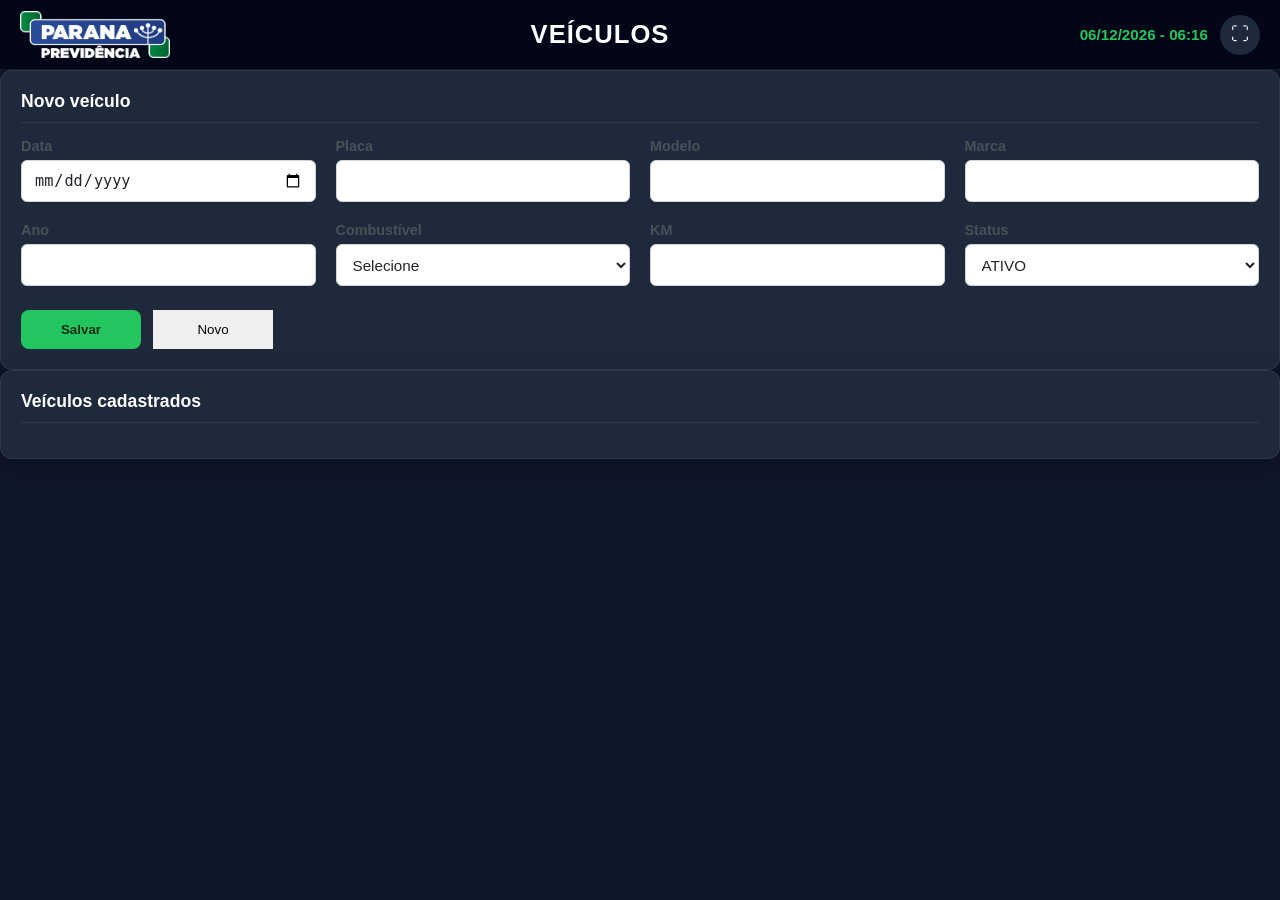
==== veiculos.html @ a812ac51 "Add files via upload" ====
<!DOCTYPE html>

<html lang="pt-BR">

<head>

    <meta charset="UTF-8">

    <meta
        name="viewport"
        content="width=device-width, initial-scale=1.0">

    <title>Painel Frota - Veículos</title>

    <link
        rel="stylesheet"
        href="css/style.css">

    <link
        rel="stylesheet"
        href="css/table.css">

    <link
        rel="stylesheet"
        href="css/forms.css">

    <link
        rel="stylesheet"
        href="css/loading.css">

</head>

<body>

    <!-- =============================================================== -->
    <!-- CABEÇALHO -->
    <!-- =============================================================== -->

 <header class="header">

          <div class="header-logo">
              
            <img src="assets/img/logo.png" alt="Logo Frota">
              
            </div>

            <div class="header-title">
                
                        <h1> VEÍCULOS </h1>
                
            </div>

            <div class="header-info">
                    
            <div id="clock"

            class="clock"  aria-label="Relógio">

            </div>

            <button

            id="btnFullscreen"

            class="btn-icon"  aria-label="Tela cheia">

                        ⛶

            </button>

            </div>

     
</header>

    <main class="container">

        <!-- =========================================================== -->
        <!-- FORMULÁRIO -->
        <!-- =========================================================== -->

        <section class="card">

            <h2 id="tituloFormulario">

                Novo veículo

            </h2>

            <form id="formVeiculo">

                <div class="grid">

                    <div class="field">

                        <label for="data">

                            Data

                        </label>

                        <input
                            type="date"
                            id="data"
                            required>

                    </div>

                    <div class="field">

                        <label for="placa">

                            Placa

                        </label>

                        <input
                            type="text"
                            id="placa"
                            maxlength="8"
                            required>

                    </div>

                    <div class="field">

                        <label for="modelo">

                            Modelo

                        </label>

                        <input
                            type="text"
                            id="modelo"
                            required>

                    </div>

                    <div class="field">

                        <label for="marca">

                            Marca

                        </label>

                        <input
                            type="text"
                            id="marca"
                            required>

                    </div>

                    <div class="field">

                        <label for="ano">

                            Ano

                        </label>

                        <input
                            type="number"
                            id="ano"
                            min="1900"
                            max="2100">

                    </div>

                    <div class="field">

                        <label for="combustivel">

                            Combustível

                        </label>

                        <select
                            id="combustivel">

                            <option value="">

                                Selecione

                            </option>

                            <option value="GASOLINA">

                                GASOLINA

                            </option>

                            <option value="ETANOL">

                                ETANOL

                            </option>

                            <option value="FLEX">

                                FLEX

                            </option>

                            <option value="DIESEL">

                                DIESEL

                            </option>

                            <option value="ELÉTRICO">

                                ELÉTRICO

                            </option>

                            <option value="HÍBRIDO">

                                HÍBRIDO

                            </option>

                        </select>

                    </div>

                    <div class="field">

                        <label for="km">

                            KM

                        </label>

                        <input
                            type="number"
                            id="km"
                            min="0">

                    </div>

                    <div class="field">

                        <label for="status">

                            Status

                        </label>

                        <select
                            id="status">

                            <option value="ATIVO">

                                ATIVO

                            </option>

                            <option value="MANUTENÇÃO">

                                MANUTENÇÃO

                            </option>

                            <option value="INATIVO">

                                INATIVO

                            </option>

                        </select>

                    </div>

                </div>

                <div class="buttons">

                    <button
                        type="submit"
                        class="btn btn-primary">

                        Salvar

                    </button>

                    <button
                        type="button"
                        id="btnNovo"
                        class="btn">

                        Novo

                    </button>

                </div>

            </form>

        </section>

        <!-- =========================================================== -->
        <!-- TABELA -->
        <!-- =========================================================== -->

        <section class="card">

            <h2>

                Veículos cadastrados

            </h2>

            <div id="tabelaVeiculos">

            </div>

        </section>

    </main>

    <!-- =============================================================== -->
    <!-- SCRIPT -->
    <!-- =============================================================== -->

    <script
        type="module"
        src="js/pages/veiculos.js">
    </script>

</body>

</html>
---- css/style.css ----
/* ==========================================================================
   PAINEL FROTA
   CSS GLOBAL
   Arquivo: css/style.css
========================================================================== */


/* ==========================================================================
   RESET
========================================================================== */

* {

    margin: 0;

    padding: 0;

    box-sizing: border-box;

}


html {

    width: 100%;

    height: 100%;

}


body {

    min-height: 100vh;

    width: 100%;

    font-family:

        "Inter",
        "Segoe UI",
        Arial,
        sans-serif;

    background:

        #0f172a;

    color:

        #e5e7eb;

    overflow-x: hidden;

}

/* ==========================================================================
   VARIÁVEIS
========================================================================== */

:root {

    /* Fundo */

    --bg-primary:

        #0f172a;

   
    --bg-secondary:

        #111827;



    --bg-card:

        #1e293b;



    /* Cores */


    --primary:

        #22c55e;



    --primary-dark:

        #16a34a;



    --danger:

        #ef4444;



    --warning:

        #f59e0b;



    --info:

        #38bdf8;



    --text:

        #e5e7eb;



    --text-muted:

        #94a3b8;



    --border:

        rgba(255,255,255,.08);



    /* Layout */


    --header-height:

        70px;



    --radius:

        12px;


    --shadow:

        0 10px 30px rgba(0,0,0,.25);

}

/* ==========================================================================
   HEADER GLOBAL
========================================================================== */

.header {

    height:

        var(--header-height);

    width:

        100%;


    display:

        grid;


    grid-template-columns:

        180px 1fr 260px;


    align-items:

        center;


    padding:

        0 20px;


    background:

        #020617;


    border-bottom:

        1px solid var(--border);


    position:

        sticky;


    top:

        0;


    z-index:

        1000;

}


/* LOGO */

.header-logo {

    display:

        flex;


    align-items:

        center;

}


.header-logo img {

    max-height:

        50px;


    max-width:

        150px;


    object-fit:

        contain;

}


/* TÍTULO */

.header-title {

    text-align:

        center;

}


.header-title h1 {

    font-size:

        1.6rem;


    font-weight:

        700;


    letter-spacing:

        1px;


    color:

        #ffffff;

}


/* INFORMAÇÕES */

.header-info {


    display:

        flex;


    justify-content:

        flex-end;


    align-items:

        center;

   
    gap:

        12px;

}


.clock {

    font-size:

        .95rem;


    color:

        var(--primary);


    font-weight:

        600;


    white-space:

        nowrap;

}

/* ==========================================================================
   BOTÕES GLOBAIS
========================================================================== */

button {

    border:

        none;


    cursor:

        pointer;


    font-family:

        inherit;

}


.btn-icon {

    width:

        40px;


    height:

        40px;


    border-radius:

        50%;


    background:

        var(--bg-card);


    color:

        white;


    font-size:

        18px;


    display:

        flex;


    align-items:

        center;


    justify-content:

        center;


    transition:

        .2s;

}


.btn-icon:hover {

    background:

        var(--primary);


    color:

        #000;

}


/* ==========================================================================
   CONTAINERS
========================================================================== */

.page-container {

    width:

        100%;


    min-height:

        calc(100vh - var(--header-height));


    padding:

        20px;

}


.home-container {

    min-height:

        calc(100vh - var(--header-height));


    display:

        flex;


    align-items:

        center;


    justify-content:

        center;


    padding:

        30px;

}


/* ==========================================================================
   CARD BASE
========================================================================== */

.card {

    background:

        var(--bg-card);


    border:

        1px solid var(--border);


    border-radius:

        var(--radius);


    box-shadow:

        var(--shadow);


    padding:

        20px;

}


.card h2 {

    margin-bottom:

        15px;


    font-size:

        1.1rem;


    color:

        #ffffff;


    border-bottom:

        1px solid var(--border);


    padding-bottom:

        10px;

}


/* ==========================================================================
   FORMULÁRIOS
========================================================================== */

.form-grid {

    display:

        grid;


    grid-template-columns:

        repeat(auto-fit,minmax(220px,1fr));


    gap:

        15px;

}


.form-group {

    display:

        flex;


    flex-direction:

        column;


    gap:

        6px;

}


.form-group label {

    color:

        var(--text-muted);


    font-size:

        .85rem;

}


input,
select,
textarea {

    width:

        100%;


    background:

        #020617;


    color:

        white;


    border:

        1px solid var(--border);


    border-radius:

        8px;


    padding:

        10px;


    outline:

        none;

}


input:focus,
select:focus,
textarea:focus {

    border-color:

        var(--primary);

}


.full {

    grid-column:

        1 / -1;

}


/* ==========================================================================
   AÇÕES
========================================================================== */

.form-actions {

    grid-column:

        1 / -1;


    display:

        flex;


    gap:

        10px;

}


.btn-primary {

    background:

        var(--primary);


    color:

        #052e16;


    padding:

        12px 25px;


    border-radius:

        8px;


    font-weight:

        700;

}


.btn-primary:hover {

    background:

        var(--primary-dark);


    color:

        white;

}


.btn-secondary {

    background:

        #334155;


    color:

        white;


    padding:

        12px 25px;


    border-radius:

        8px;

}


/* ==========================================================================
   RESPONSIVO
========================================================================== */

@media(max-width:900px){

    .header {

        grid-template-columns:

            80px 1fr 120px;

    }


    .header-title h1 {

        font-size:

            1rem;

    }

}
---- css/table.css ----
/* ==========================================================================
   TABLE
   Painel Frota
   Arquivo: css/table.css
   ========================================================================== */

/* ==========================================================================
   CONTAINER
   ========================================================================== */

.table-container {

    width: 100%;

    overflow-x: auto;

}

/* ==========================================================================
   TABELA
   ========================================================================== */

.table {

    width: 100%;

    border-collapse: collapse;

    background: #fff;

    border-radius: 8px;

    overflow: hidden;

}

/* ==========================================================================
   CABEÇALHO
   ========================================================================== */

.table thead {

    background: #0d6efd;

}

.table th {

    padding: 12px 16px;

    color: #fff;

    font-size: 14px;

    font-weight: 600;

    text-align: left;

    white-space: nowrap;

}

/* ==========================================================================
   CORPO
   ========================================================================== */

.table td {

    padding: 12px 16px;

    border-bottom: 1px solid #e9ecef;

    font-size: 14px;

    color: #333;

    vertical-align: middle;

}

.table tbody tr {

    transition: background-color .2s;

}

.table tbody tr:hover {

    background: #f8f9fa;

}

.table tbody tr:last-child td {

    border-bottom: none;

}

/* ==========================================================================
   LINHA VAZIA
   ========================================================================== */

.table-empty {

    text-align: center;

    padding: 24px;

    color: #6c757d;

    font-style: italic;

}

/* ==========================================================================
   AÇÕES
   ========================================================================== */

.table-actions {

    display: flex;

    align-items: center;

    justify-content: center;

    gap: 8px;

}

/* ==========================================================================
   BOTÕES
   ========================================================================== */

.table-actions button {

    padding: 6px 12px;

    border: none;

    border-radius: 4px;

    cursor: pointer;

    font-size: 13px;

    transition: .2s;

}

.table-actions button:hover {

    opacity: .90;

}

.btn-edit {

    background: #ffc107;

    color: #212529;

}

.btn-delete {

    background: #dc3545;

    color: #fff;

}

.btn-view {

    background: #0dcaf0;

    color: #fff;

}

.btn-print {

    background: #6c757d;

    color: #fff;

}

/* ==========================================================================
   ALINHAMENTO
   ========================================================================== */

.table td.text-center,
.table th.text-center {

    text-align: center;

}

.table td.text-right,
.table th.text-right {

    text-align: right;

}

.table td.text-left,
.table th.text-left {

    text-align: left;

}

/* ==========================================================================
   RESPONSIVO
   ========================================================================== */

@media (max-width: 768px) {

    .table {

        min-width: 700px;

    }

}
---- css/forms.css ----
/* ==========================================================================
   FORMS
   Painel Frota
   Arquivo: css/forms.css
   ========================================================================== */

/* ==========================================================================
   FORMULÁRIO
   ========================================================================== */

form {

    width: 100%;

}

/* ==========================================================================
   GRID
   ========================================================================== */

.grid {

    display: grid;

    grid-template-columns: repeat(auto-fit, minmax(240px, 1fr));

    gap: 20px;

}

/* ==========================================================================
   CAMPOS
   ========================================================================== */

.field {

    display: flex;

    flex-direction: column;

}

.field label {

    margin-bottom: 6px;

    font-size: .90rem;

    font-weight: 600;

    color: #495057;

}

/* ==========================================================================
   INPUTS
   ========================================================================== */

.field input,

.field select,

.field textarea {

    width: 100%;

    min-height: 42px;

    padding: 10px 12px;

    border: 1px solid #ced4da;

    border-radius: 6px;

    background: #fff;

    color: #212529;

    font-size: .95rem;

    transition:
        border-color .2s,
        box-shadow .2s;

}

/* ==========================================================================
   TEXTAREA
   ========================================================================== */

.field textarea {

    min-height: 90px;

    resize: vertical;

}

/* ==========================================================================
   FOCO
   ========================================================================== */

.field input:focus,

.field select:focus,

.field textarea:focus {

    outline: none;

    border-color: #0d6efd;

    box-shadow: 0 0 0 3px rgba(13,110,253,.15);

}

/* ==========================================================================
   PLACEHOLDER
   ========================================================================== */

.field input::placeholder,

.field textarea::placeholder {

    color: #adb5bd;

}

/* ==========================================================================
   DESABILITADO
   ========================================================================== */

.field input:disabled,

.field select:disabled,

.field textarea:disabled {

    background: #f8f9fa;

    color: #6c757d;

    cursor: not-allowed;

}

/* ==========================================================================
   OBRIGATÓRIO
   ========================================================================== */

.field label.required::after {

    content: " *";

    color: #dc3545;

}

/* ==========================================================================
   ERRO
   ========================================================================== */

.field.error input,

.field.error select,

.field.error textarea {

    border-color: #dc3545;

}

.field-error {

    margin-top: 4px;

    font-size: .80rem;

    color: #dc3545;

}

/* ==========================================================================
   BOTÕES
   ========================================================================== */

.buttons {

    display: flex;

    flex-wrap: wrap;

    gap: 12px;

    margin-top: 24px;

}

.buttons .btn {

    min-width: 120px;

}

/* ==========================================================================
   LINHA COMPLETA
   ========================================================================== */

.field.full {

    grid-column: 1 / -1;

}

/* ==========================================================================
   RESPONSIVO
   ========================================================================== */

@media (max-width: 768px) {

    .grid {

        grid-template-columns: 1fr;

        gap: 16px;

    }

    .buttons {

        flex-direction: column;

        align-items: stretch;

    }

    .buttons .btn {

        width: 100%;

    }

}
---- css/loading.css ----
/* ==========================================================================
   LOADING
   Painel Frota
   Arquivo: css/loading.css
   ========================================================================== */

/* ==========================================================================
   OVERLAY
   ========================================================================== */

.loading {

    position: fixed;

    inset: 0;

    display: flex;

    justify-content: center;

    align-items: center;

    background: rgba(255,255,255,.70);

    backdrop-filter: blur(2px);

    z-index: 9999;

}

/* ==========================================================================
   OCULTO
   ========================================================================== */

.loading[hidden] {

    display: none;

}

/* ==========================================================================
   CONTEÚDO
   ========================================================================== */

.loading-content {

    display: flex;

    flex-direction: column;

    align-items: center;

    gap: 16px;

    padding: 24px 32px;

    background: #ffffff;

    border-radius: 10px;

    box-shadow: 0 6px 18px rgba(0,0,0,.18);

}

/* ==========================================================================
   SPINNER
   ========================================================================== */

.loading-spinner {

    width: 48px;

    height: 48px;

    border: 5px solid #d9d9d9;

    border-top-color: #0d6efd;

    border-radius: 50%;

    animation: loading-spin .8s linear infinite;

}

/* ==========================================================================
   TEXTO
   ========================================================================== */

.loading-text {

    font-size: .95rem;

    font-weight: 600;

    color: #555;

    letter-spacing: .3px;

}

/* ==========================================================================
   ANIMAÇÃO
   ========================================================================== */

@keyframes loading-spin {

    from {

        transform: rotate(0deg);

    }

    to {

        transform: rotate(360deg);

    }

}
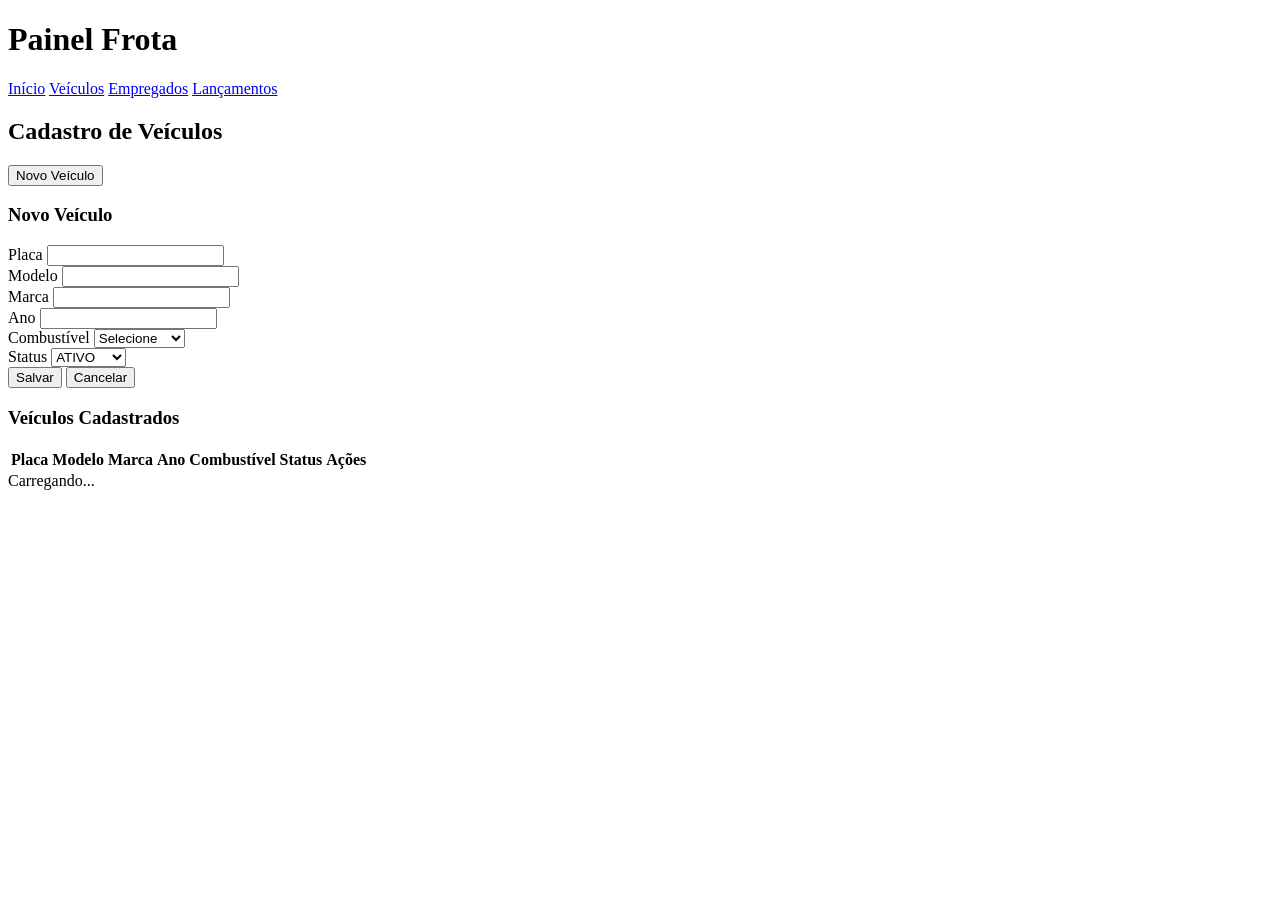
==== commit d1af5b98: "Update veiculos.html" ====
--- a/veiculos.html
+++ b/veiculos.html
@@ -1,333 +1,295 @@
 <!DOCTYPE html>
-
 <html lang="pt-BR">
 
 <head>
-
     <meta charset="UTF-8">
-
-    <meta
-        name="viewport"
-        content="width=device-width, initial-scale=1.0">
-
-    <title>Painel Frota - Veículos</title>
-
-    <link
-        rel="stylesheet"
-        href="css/style.css">
-
-    <link
-        rel="stylesheet"
-        href="css/table.css">
-
-    <link
-        rel="stylesheet"
-        href="css/forms.css">
-
-    <link
-        rel="stylesheet"
-        href="css/loading.css">
-
+    <meta name="viewport" content="width=device-width, initial-scale=1.0">
+
+    <title>Veículos - Painel Frota</title>
+
+    <link rel="stylesheet" href="./css/global.css">
+    <link rel="stylesheet" href="./css/veiculos.css">
 </head>
 
 <body>
 
-    <!-- =============================================================== -->
-    <!-- CABEÇALHO -->
-    <!-- =============================================================== -->
-
- <header class="header">
-
-          <div class="header-logo">
-              
-            <img src="assets/img/logo.png" alt="Logo Frota">
-              
-            </div>
-
-            <div class="header-title">
-                
-                        <h1> VEÍCULOS </h1>
-                
-            </div>
-
-            <div class="header-info">
-                    
-            <div id="clock"
-
-            class="clock"  aria-label="Relógio">
-
-            </div>
-
-            <button
-
-            id="btnFullscreen"
-
-            class="btn-icon"  aria-label="Tela cheia">
-
-                        ⛶
-
-            </button>
-
-            </div>
-
-     
+<header class="cabecalho">
+
+    <h1>Painel Frota</h1>
+
+    <nav>
+        <a href="index.html">Início</a>
+        <a href="veiculos.html" class="ativo">Veículos</a>
+        <a href="empregados.html">Empregados</a>
+        <a href="lancamentos.html">Lançamentos</a>
+    </nav>
+
 </header>
 
-    <main class="container">
-
-        <!-- =========================================================== -->
-        <!-- FORMULÁRIO -->
-        <!-- =========================================================== -->
-
-        <section class="card">
-
-            <h2 id="tituloFormulario">
-
-                Novo veículo
-
-            </h2>
-
-            <form id="formVeiculo">
-
-                <div class="grid">
-
-                    <div class="field">
-
-                        <label for="data">
-
-                            Data
-
-                        </label>
-
-                        <input
-                            type="date"
-                            id="data"
-                            required>
-
-                    </div>
-
-                    <div class="field">
-
-                        <label for="placa">
-
-                            Placa
-
-                        </label>
-
-                        <input
-                            type="text"
-                            id="placa"
-                            maxlength="8"
-                            required>
-
-                    </div>
-
-                    <div class="field">
-
-                        <label for="modelo">
-
-                            Modelo
-
-                        </label>
-
-                        <input
-                            type="text"
-                            id="modelo"
-                            required>
-
-                    </div>
-
-                    <div class="field">
-
-                        <label for="marca">
-
-                            Marca
-
-                        </label>
-
-                        <input
-                            type="text"
-                            id="marca"
-                            required>
-
-                    </div>
-
-                    <div class="field">
-
-                        <label for="ano">
-
-                            Ano
-
-                        </label>
-
-                        <input
-                            type="number"
-                            id="ano"
-                            min="1900"
-                            max="2100">
-
-                    </div>
-
-                    <div class="field">
-
-                        <label for="combustivel">
-
-                            Combustível
-
-                        </label>
-
-                        <select
-                            id="combustivel">
-
-                            <option value="">
-
-                                Selecione
-
-                            </option>
-
-                            <option value="GASOLINA">
-
-                                GASOLINA
-
-                            </option>
-
-                            <option value="ETANOL">
-
-                                ETANOL
-
-                            </option>
-
-                            <option value="FLEX">
-
-                                FLEX
-
-                            </option>
-
-                            <option value="DIESEL">
-
-                                DIESEL
-
-                            </option>
-
-                            <option value="ELÉTRICO">
-
-                                ELÉTRICO
-
-                            </option>
-
-                            <option value="HÍBRIDO">
-
-                                HÍBRIDO
-
-                            </option>
-
-                        </select>
-
-                    </div>
-
-                    <div class="field">
-
-                        <label for="km">
-
-                            KM
-
-                        </label>
-
-                        <input
-                            type="number"
-                            id="km"
-                            min="0">
-
-                    </div>
-
-                    <div class="field">
-
-                        <label for="status">
-
-                            Status
-
-                        </label>
-
-                        <select
-                            id="status">
-
-                            <option value="ATIVO">
-
-                                ATIVO
-
-                            </option>
-
-                            <option value="MANUTENÇÃO">
-
-                                MANUTENÇÃO
-
-                            </option>
-
-                            <option value="INATIVO">
-
-                                INATIVO
-
-                            </option>
-
-                        </select>
-
-                    </div>
-
-                </div>
-
-                <div class="buttons">
-
-                    <button
-                        type="submit"
-                        class="btn btn-primary">
-
-                        Salvar
-
-                    </button>
-
-                    <button
-                        type="button"
-                        id="btnNovo"
-                        class="btn">
-
-                        Novo
-
-                    </button>
-
-                </div>
-
-            </form>
-
-        </section>
-
-        <!-- =========================================================== -->
-        <!-- TABELA -->
-        <!-- =========================================================== -->
-
-        <section class="card">
-
-            <h2>
-
-                Veículos cadastrados
-
-            </h2>
-
-            <div id="tabelaVeiculos">
-
-            </div>
-
-        </section>
-
-    </main>
-
-    <!-- =============================================================== -->
-    <!-- SCRIPT -->
-    <!-- =============================================================== -->
-
-    <script
-        type="module"
-        src="js/pages/veiculos.js">
-    </script>
+
+<main class="container">
+
+
+    <section class="cabecalho-pagina">
+
+        <h2>Cadastro de Veículos</h2>
+
+        <button 
+            id="btnNovo"
+            type="button">
+            Novo Veículo
+        </button>
+
+    </section>
+
+
+
+    <section class="card formulario">
+
+
+        <h3 id="tituloFormulario">
+            Novo Veículo
+        </h3>
+
+
+        <form id="formVeiculo">
+
+
+            <input 
+                type="hidden"
+                id="id">
+
+
+
+            <div class="campo">
+
+                <label for="placa">
+                    Placa
+                </label>
+
+                <input
+                    id="placa"
+                    name="Placa"
+                    type="text"
+                    maxlength="8"
+                    required>
+
+            </div>
+
+
+
+            <div class="campo">
+
+                <label for="modelo">
+                    Modelo
+                </label>
+
+                <input
+                    id="modelo"
+                    name="Modelo"
+                    type="text"
+                    required>
+
+            </div>
+
+
+
+            <div class="campo">
+
+                <label for="marca">
+                    Marca
+                </label>
+
+                <input
+                    id="marca"
+                    name="Marca"
+                    type="text">
+
+            </div>
+
+
+
+            <div class="campo">
+
+                <label for="ano">
+                    Ano
+                </label>
+
+                <input
+                    id="ano"
+                    name="Ano"
+                    type="number">
+
+            </div>
+
+
+
+            <div class="campo">
+
+                <label for="combustivel">
+                    Combustível
+                </label>
+
+                <select id="combustivel"
+                        name="Combustível">
+
+                    <option value="">
+                        Selecione
+                    </option>
+
+                    <option value="GASOLINA">
+                        GASOLINA
+                    </option>
+
+                    <option value="ETANOL">
+                        ETANOL
+                    </option>
+
+                    <option value="DIESEL">
+                        DIESEL
+                    </option>
+
+                    <option value="FLEX">
+                        FLEX
+                    </option>
+
+                </select>
+
+            </div>
+
+
+
+            <div class="campo">
+
+                <label for="status">
+                    Status
+                </label>
+
+                <select 
+                    id="status"
+                    name="Status">
+
+                    <option value="ATIVO">
+                        ATIVO
+                    </option>
+
+                    <option value="INATIVO">
+                        INATIVO
+                    </option>
+
+                </select>
+
+            </div>
+
+
+
+            <div class="acoes">
+
+                <button 
+                    type="submit">
+                    Salvar
+                </button>
+
+
+                <button 
+                    id="btnCancelar"
+                    type="button">
+
+                    Cancelar
+
+                </button>
+
+            </div>
+
+
+
+        </form>
+
+
+    </section>
+
+
+
+
+
+    <section class="card">
+
+
+        <h3>
+            Veículos Cadastrados
+        </h3>
+
+
+
+        <table 
+            id="tabelaVeiculos">
+
+
+            <thead>
+
+                <tr>
+
+                    <th>
+                        Placa
+                    </th>
+
+                    <th>
+                        Modelo
+                    </th>
+
+                    <th>
+                        Marca
+                    </th>
+
+                    <th>
+                        Ano
+                    </th>
+
+                    <th>
+                        Combustível
+                    </th>
+
+                    <th>
+                        Status
+                    </th>
+
+                    <th>
+                        Ações
+                    </th>
+
+                </tr>
+
+            </thead>
+
+
+            <tbody>
+
+                <!-- preenchido pelo JS -->
+
+            </tbody>
+
+
+        </table>
+
+
+    </section>
+
+
+</main>
+
+
+
+<div id="loading"
+     class="loading oculto">
+
+    Carregando...
+
+</div>
+
+
+
+<script type="module" src="./js/pages/veiculos.js"></script>
+
 
 </body>
 
--- a/css/veiculos.css
+++ b/css/veiculos.css
@@ -0,0 +1,1110 @@
+/* ==========================================================================
+   PAINEL FROTA
+   VEÍCULOS
+   Arquivo: css/veiculos.css
+========================================================================== */
+
+
+/* ==========================================================================
+   CONTAINER PRINCIPAL
+========================================================================== */
+
+
+.veiculos-page {
+
+
+    width:
+
+        100%;
+
+
+    min-height:
+
+        calc(100vh - var(--header-height));
+
+
+    padding:
+
+        20px;
+
+
+    display:
+
+        flex;
+
+
+    flex-direction:
+
+        column;
+
+
+    gap:
+
+        20px;
+
+
+}
+
+
+
+
+
+
+/* ==========================================================================
+   CABEÇALHO
+========================================================================== */
+
+
+.veiculos-header {
+
+
+    display:
+
+        flex;
+
+
+    justify-content:
+
+        space-between;
+
+
+    align-items:
+
+        center;
+
+
+}
+
+
+
+
+
+.veiculos-header h1 {
+
+
+    color:
+
+        white;
+
+
+    font-size:
+
+        1.5rem;
+
+
+}
+
+
+
+
+
+
+
+/* ==========================================================================
+   RESUMO DOS VEÍCULOS
+========================================================================== */
+
+
+.veiculos-resumo {
+
+
+    display:
+
+        grid;
+
+
+    grid-template-columns:
+
+        repeat(4,1fr);
+
+
+    gap:
+
+        15px;
+
+
+}
+
+
+
+
+
+.veiculo-card {
+
+
+    background:
+
+        var(--bg-card);
+
+
+    border:
+
+        1px solid var(--border);
+
+
+    border-radius:
+
+        var(--radius);
+
+
+    padding:
+
+        18px;
+
+
+    display:
+
+        flex;
+
+
+    flex-direction:
+
+        column;
+
+
+    gap:
+
+        8px;
+
+
+}
+
+
+
+
+
+.veiculo-card .titulo {
+
+
+    color:
+
+        var(--text-muted);
+
+
+    font-size:
+
+        .85rem;
+
+
+}
+
+
+
+
+
+.veiculo-card .valor {
+
+
+    color:
+
+        var(--primary);
+
+
+    font-size:
+
+        1.8rem;
+
+
+    font-weight:
+
+        700;
+
+
+}
+
+
+
+
+
+
+
+
+/* ==========================================================================
+   FORMULÁRIO VEÍCULOS
+========================================================================== */
+
+
+.veiculo-form {
+
+
+    background:
+
+        var(--bg-card);
+
+
+    border:
+
+        1px solid var(--border);
+
+
+    border-radius:
+
+        var(--radius);
+
+
+    padding:
+
+        20px;
+
+
+    display:
+
+        grid;
+
+
+    grid-template-columns:
+
+        repeat(4,1fr);
+
+
+    gap:
+
+        15px;
+
+
+}
+
+
+
+
+
+
+.veiculo-form .campo {
+
+
+    display:
+
+        flex;
+
+
+    flex-direction:
+
+        column;
+
+
+    gap:
+
+        6px;
+
+
+}
+
+
+
+
+
+
+.veiculo-form label {
+
+
+    color:
+
+        var(--text-muted);
+
+
+    font-size:
+
+        .85rem;
+
+
+}
+
+
+
+
+
+
+.veiculo-form input,
+.veiculo-form select {
+
+
+    background:
+
+        #020617;
+
+
+    color:
+
+        white;
+
+
+    border:
+
+        1px solid var(--border);
+
+
+    border-radius:
+
+        8px;
+
+
+    padding:
+
+        10px;
+
+
+}
+
+
+
+
+
+
+
+/* campos especiais */
+
+
+.veiculo-form .campo-full {
+
+
+    grid-column:
+
+        1 / -1;
+
+
+}
+
+
+
+
+
+.veiculo-form .campo-duplo {
+
+
+    grid-column:
+
+        span 2;
+
+
+}
+
+
+
+
+
+
+
+/* ==========================================================================
+   AÇÕES FORMULÁRIO
+========================================================================== */
+
+
+.veiculo-actions {
+
+
+    grid-column:
+
+        1 / -1;
+
+
+    display:
+
+        flex;
+
+
+    justify-content:
+
+        flex-end;
+
+
+    gap:
+
+        10px;
+
+
+}
+
+
+
+
+
+.btn-veiculo-salvar {
+
+
+    background:
+
+        var(--primary);
+
+
+    color:
+
+        #052e16;
+
+
+    padding:
+
+        12px 25px;
+
+
+    border-radius:
+
+        8px;
+
+
+    font-weight:
+
+        700;
+
+
+}
+
+
+
+
+.btn-veiculo-salvar:hover {
+
+
+    background:
+
+        var(--primary-dark);
+
+
+    color:
+
+        white;
+
+
+}
+
+
+
+
+
+
+.btn-veiculo-cancelar {
+
+
+    background:
+
+        #334155;
+
+
+    color:
+
+        white;
+
+
+    padding:
+
+        12px 25px;
+
+
+    border-radius:
+
+        8px;
+
+
+}
+
+
+
+
+
+
+
+
+/* ==========================================================================
+   TABELA VEÍCULOS
+========================================================================== */
+
+
+.veiculos-table {
+
+
+    flex:
+
+        1;
+
+
+    background:
+
+        var(--bg-card);
+
+
+    border:
+
+        1px solid var(--border);
+
+
+    border-radius:
+
+        var(--radius);
+
+
+    padding:
+
+        15px;
+
+
+    overflow:
+
+        hidden;
+
+
+}
+
+
+
+
+
+
+
+.veiculos-table .table-container {
+
+
+    height:
+
+        100%;
+
+
+    overflow:
+
+        auto;
+
+
+}
+
+
+
+
+
+.veiculos-table table {
+
+
+    table-layout:
+
+        fixed;
+
+
+}
+
+
+
+
+
+
+
+
+/* ==========================================================================
+   COLUNAS
+========================================================================== */
+
+
+.veiculos-table th:nth-child(1),
+.veiculos-table td:nth-child(1){
+
+
+    width:
+
+        15%;
+
+
+}
+
+
+
+
+
+.veiculos-table th:nth-child(2),
+.veiculos-table td:nth-child(2){
+
+
+    width:
+
+        25%;
+
+
+}
+
+
+
+
+
+.veiculos-table th:nth-child(3),
+.veiculos-table td:nth-child(3){
+
+
+    width:
+
+        15%;
+
+
+}
+
+
+
+
+
+.veiculos-table th:nth-child(4),
+.veiculos-table td:nth-child(4){
+
+
+    width:
+
+        20%;
+
+
+}
+
+
+
+
+
+.veiculos-table th:nth-child(5),
+.veiculos-table td:nth-child(5){
+
+
+    width:
+
+        15%;
+
+
+}
+
+
+
+
+
+.veiculos-table th:nth-child(6),
+.veiculos-table td:nth-child(6){
+
+
+    width:
+
+        10%;
+
+
+}
+
+
+
+
+
+
+
+
+/* ==========================================================================
+   LINHAS
+========================================================================== */
+
+
+.veiculos-table tbody tr {
+
+
+    height:
+
+        42px;
+
+
+}
+
+
+
+
+
+.veiculos-table td {
+
+
+    font-size:
+
+        .9rem;
+
+
+}
+
+
+
+
+
+
+
+
+/* ==========================================================================
+   STATUS VEÍCULO
+========================================================================== */
+
+
+.veiculo-status {
+
+
+    display:
+
+        inline-flex;
+
+
+    align-items:
+
+        center;
+
+
+    justify-content:
+
+        center;
+
+
+    padding:
+
+        5px 12px;
+
+
+    border-radius:
+
+        20px;
+
+
+    font-size:
+
+        .75rem;
+
+
+    font-weight:
+
+        700;
+
+
+}
+
+
+
+
+
+
+.veiculo-livre {
+
+
+    background:
+
+        rgba(34,197,94,.15);
+
+
+    color:
+
+        #22c55e;
+
+
+}
+
+
+
+
+
+.veiculo-viagem {
+
+
+    background:
+
+        rgba(56,189,248,.15);
+
+
+    color:
+
+        #38bdf8;
+
+
+}
+
+
+
+
+
+.veiculo-manutencao {
+
+
+    background:
+
+        rgba(245,158,11,.15);
+
+
+    color:
+
+        #f59e0b;
+
+
+}
+
+
+
+
+
+.veiculo-inativo {
+
+
+    background:
+
+        rgba(239,68,68,.15);
+
+
+    color:
+
+        #ef4444;
+
+
+}
+
+
+
+
+
+
+
+
+/* ==========================================================================
+   AÇÕES TABELA
+========================================================================== */
+
+
+.veiculo-acoes {
+
+
+    display:
+
+        flex;
+
+
+    justify-content:
+
+        center;
+
+
+    gap:
+
+        8px;
+
+
+}
+
+
+
+
+
+.veiculo-acoes button {
+
+
+    width:
+
+        32px;
+
+
+    height:
+
+        32px;
+
+
+    border-radius:
+
+        6px;
+
+
+}
+
+
+
+
+
+.btn-editar-veiculo {
+
+
+    background:
+
+        rgba(56,189,248,.15);
+
+
+    color:
+
+        #38bdf8;
+
+
+}
+
+
+
+
+
+.btn-excluir-veiculo {
+
+
+    background:
+
+        rgba(239,68,68,.15);
+
+
+    color:
+
+        #ef4444;
+
+
+}
+
+
+
+
+
+
+
+/* ==========================================================================
+   DASHBOARD - STATUS COMPARTILHADO
+========================================================================== */
+
+
+.veiculo-disponivel {
+
+
+    color:
+
+        #22c55e;
+
+
+}
+
+
+
+
+.veiculo-ocupado {
+
+
+    color:
+
+        #ef4444;
+
+
+}
+
+
+
+
+.veiculo-manutencao-texto {
+
+
+    color:
+
+        #f59e0b;
+
+
+}
+
+
+
+
+
+
+
+
+/* ==========================================================================
+   MODO TV
+========================================================================== */
+
+
+@media(min-width:1600px){
+
+
+    .veiculos-table tbody tr {
+
+
+        height:
+
+            48px;
+
+
+    }
+
+
+
+}
+
+
+
+
+
+
+
+/* ==========================================================================
+   RESPONSIVO
+========================================================================== */
+
+
+@media(max-width:1100px){
+
+
+    .veiculos-resumo {
+
+
+        grid-template-columns:
+
+            repeat(2,1fr);
+
+
+    }
+
+
+
+
+
+    .veiculo-form {
+
+
+        grid-template-columns:
+
+            repeat(2,1fr);
+
+
+    }
+
+
+}
+
+
+
+
+
+
+@media(max-width:700px){
+
+
+    .veiculos-resumo {
+
+
+        grid-template-columns:
+
+            1fr;
+
+
+    }
+
+
+
+
+    .veiculo-form {
+
+
+        grid-template-columns:
+
+            1fr;
+
+
+    }
+
+
+
+
+    .veiculos-header {
+
+
+        flex-direction:
+
+            column;
+
+
+        align-items:
+
+            flex-start;
+
+
+        gap:
+
+            10px;
+
+
+    }
+
+
+}
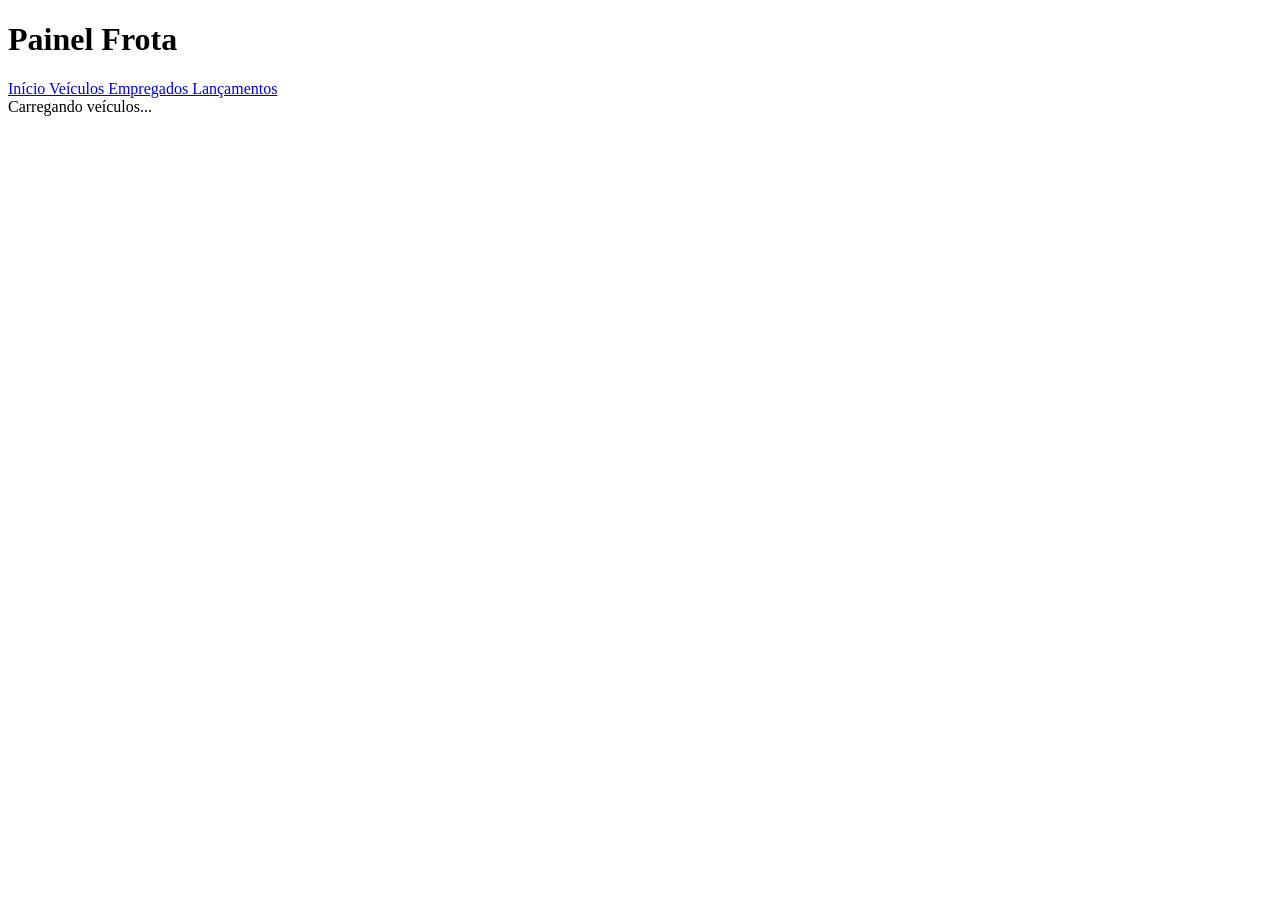
==== commit b12a2b97: "Update veiculos.html" ====
--- a/veiculos.html
+++ b/veiculos.html
@@ -2,293 +2,110 @@
 <html lang="pt-BR">
 
 <head>
+
     <meta charset="UTF-8">
-    <meta name="viewport" content="width=device-width, initial-scale=1.0">
 
-    <title>Veículos - Painel Frota</title>
+    <meta 
+        name="viewport" 
+        content="width=device-width, initial-scale=1.0">
 
-    <link rel="stylesheet" href="./css/global.css">
-    <link rel="stylesheet" href="./css/veiculos.css">
+
+    <title>
+        Veículos - Painel Frota
+    </title>
+
+
+    <link 
+        rel="stylesheet" 
+        href="./css/global.css">
+
+
+    <link 
+        rel="stylesheet" 
+        href="./css/veiculos.css">
+
+
 </head>
+
 
 <body>
 
+
 <header class="cabecalho">
 
-    <h1>Painel Frota</h1>
+    <h1>
+        Painel Frota
+    </h1>
+
 
     <nav>
-        <a href="index.html">Início</a>
-        <a href="veiculos.html" class="ativo">Veículos</a>
-        <a href="empregados.html">Empregados</a>
-        <a href="lancamentos.html">Lançamentos</a>
+
+        <a href="index.html">
+            Início
+        </a>
+
+
+        <a href="veiculos.html"
+           class="ativo">
+
+            Veículos
+
+        </a>
+
+
+        <a href="empregados.html">
+            Empregados
+        </a>
+
+
+        <a href="lancamentos.html">
+            Lançamentos
+        </a>
+
+
     </nav>
 
+
 </header>
+
+
+
 
 
 <main class="container">
 
 
-    <section class="cabecalho-pagina">
-
-        <h2>Cadastro de Veículos</h2>
-
-        <button 
-            id="btnNovo"
-            type="button">
-            Novo Veículo
-        </button>
-
-    </section>
+    <section 
+        id="app"
+        data-module="VEICULOS">
 
 
-
-    <section class="card formulario">
+        <!-- ENGINE IRÁ MONTAR A INTERFACE -->
 
 
-        <h3 id="tituloFormulario">
-            Novo Veículo
-        </h3>
+        <div class="loading">
 
+            Carregando veículos...
 
-        <form id="formVeiculo">
-
-
-            <input 
-                type="hidden"
-                id="id">
-
-
-
-            <div class="campo">
-
-                <label for="placa">
-                    Placa
-                </label>
-
-                <input
-                    id="placa"
-                    name="Placa"
-                    type="text"
-                    maxlength="8"
-                    required>
-
-            </div>
-
-
-
-            <div class="campo">
-
-                <label for="modelo">
-                    Modelo
-                </label>
-
-                <input
-                    id="modelo"
-                    name="Modelo"
-                    type="text"
-                    required>
-
-            </div>
-
-
-
-            <div class="campo">
-
-                <label for="marca">
-                    Marca
-                </label>
-
-                <input
-                    id="marca"
-                    name="Marca"
-                    type="text">
-
-            </div>
-
-
-
-            <div class="campo">
-
-                <label for="ano">
-                    Ano
-                </label>
-
-                <input
-                    id="ano"
-                    name="Ano"
-                    type="number">
-
-            </div>
-
-
-
-            <div class="campo">
-
-                <label for="combustivel">
-                    Combustível
-                </label>
-
-                <select id="combustivel"
-                        name="Combustível">
-
-                    <option value="">
-                        Selecione
-                    </option>
-
-                    <option value="GASOLINA">
-                        GASOLINA
-                    </option>
-
-                    <option value="ETANOL">
-                        ETANOL
-                    </option>
-
-                    <option value="DIESEL">
-                        DIESEL
-                    </option>
-
-                    <option value="FLEX">
-                        FLEX
-                    </option>
-
-                </select>
-
-            </div>
-
-
-
-            <div class="campo">
-
-                <label for="status">
-                    Status
-                </label>
-
-                <select 
-                    id="status"
-                    name="Status">
-
-                    <option value="ATIVO">
-                        ATIVO
-                    </option>
-
-                    <option value="INATIVO">
-                        INATIVO
-                    </option>
-
-                </select>
-
-            </div>
-
-
-
-            <div class="acoes">
-
-                <button 
-                    type="submit">
-                    Salvar
-                </button>
-
-
-                <button 
-                    id="btnCancelar"
-                    type="button">
-
-                    Cancelar
-
-                </button>
-
-            </div>
-
-
-
-        </form>
+        </div>
 
 
     </section>
 
 
 
-
-
-    <section class="card">
-
-
-        <h3>
-            Veículos Cadastrados
-        </h3>
-
-
-
-        <table 
-            id="tabelaVeiculos">
-
-
-            <thead>
-
-                <tr>
-
-                    <th>
-                        Placa
-                    </th>
-
-                    <th>
-                        Modelo
-                    </th>
-
-                    <th>
-                        Marca
-                    </th>
-
-                    <th>
-                        Ano
-                    </th>
-
-                    <th>
-                        Combustível
-                    </th>
-
-                    <th>
-                        Status
-                    </th>
-
-                    <th>
-                        Ações
-                    </th>
-
-                </tr>
-
-            </thead>
-
-
-            <tbody>
-
-                <!-- preenchido pelo JS -->
-
-            </tbody>
-
-
-        </table>
-
-
-    </section>
-
-
 </main>
 
 
 
-<div id="loading"
-     class="loading oculto">
-
-    Carregando...
-
-</div>
 
 
+<script 
+    type="module"
+    src="./js/pages/veiculos.js">
 
-<script type="module" src="./js/pages/veiculos.js"></script>
+</script>
+
 
 
 </body>
